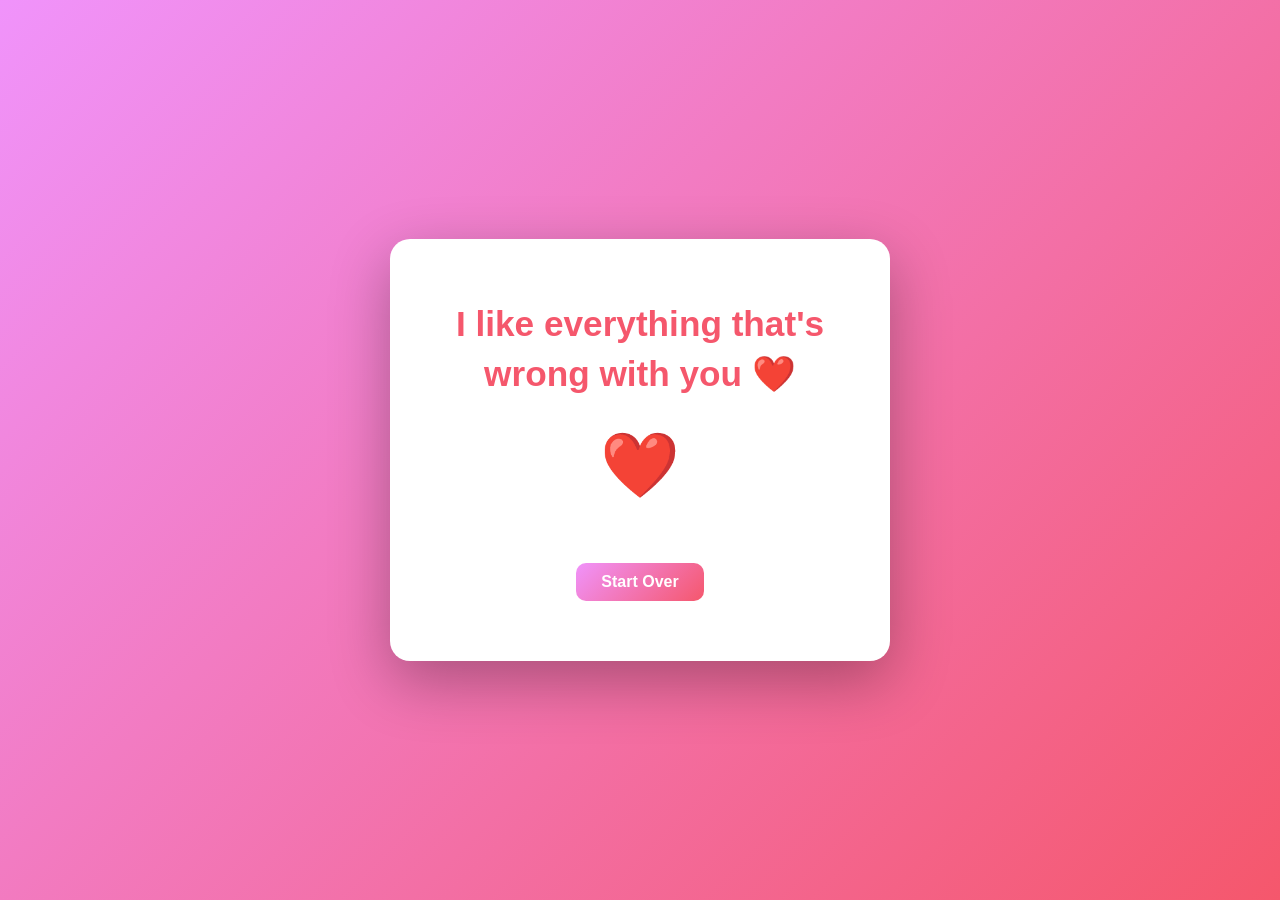
==== response.html @ 5f3c032d "Add response page with heartfelt message and heart animation" ====
<!DOCTYPE html>
<html lang="en">
<head>
    <meta charset="UTF-8">
    <meta name="viewport" content="width=device-width, initial-scale=1.0">
    <title>My Feelings</title>
    <style>
        * {
            margin: 0;
            padding: 0;
            box-sizing: border-box;
        }

        body {
            font-family: 'Arial', sans-serif;
            background: linear-gradient(135deg, #f093fb 0%, #f5576c 100%);
            min-height: 100vh;
            display: flex;
            justify-content: center;
            align-items: center;
        }

        .container {
            text-align: center;
            background: white;
            padding: 60px 40px;
            border-radius: 20px;
            box-shadow: 0 20px 60px rgba(0, 0, 0, 0.3);
            max-width: 500px;
            animation: slideIn 0.6s ease-out;
        }

        @keyframes slideIn {
            from {
                opacity: 0;
                transform: translateY(-30px);
            }
            to {
                opacity: 1;
                transform: translateY(0);
            }
        }

        h1 {
            color: #f5576c;
            font-size: 2.2em;
            margin-bottom: 20px;
            line-height: 1.4;
        }

        .heart {
            font-size: 4em;
            animation: heartbeat 1.2s infinite;
            margin: 30px 0;
        }

        @keyframes heartbeat {
            0% {
                transform: scale(1);
            }
            25% {
                transform: scale(1.1);
            }
            50% {
                transform: scale(1);
            }
            75% {
                transform: scale(1.1);
            }
            100% {
                transform: scale(1);
            }
        }

        .back-btn {
            margin-top: 30px;
            padding: 10px 25px;
            font-size: 1em;
            border: none;
            border-radius: 10px;
            background: linear-gradient(135deg, #f093fb 0%, #f5576c 100%);
            color: white;
            cursor: pointer;
            transition: all 0.3s ease;
            font-weight: bold;
        }

        .back-btn:hover {
            transform: scale(1.05);
            box-shadow: 0 10px 25px rgba(245, 87, 108, 0.4);
        }

        .back-btn:active {
            transform: scale(0.98);
        }
    </style>
</head>
<body>
    <div class="container">
        <h1>I like everything that's wrong with you ❤️</h1>
        <div class="heart">❤️</div>
        <button class="back-btn" onclick="goBack()">Start Over</button>
    </div>

    <script>
        function goBack() {
            window.location.href = 'index.html';
        }
    </script>
</body>
</html>
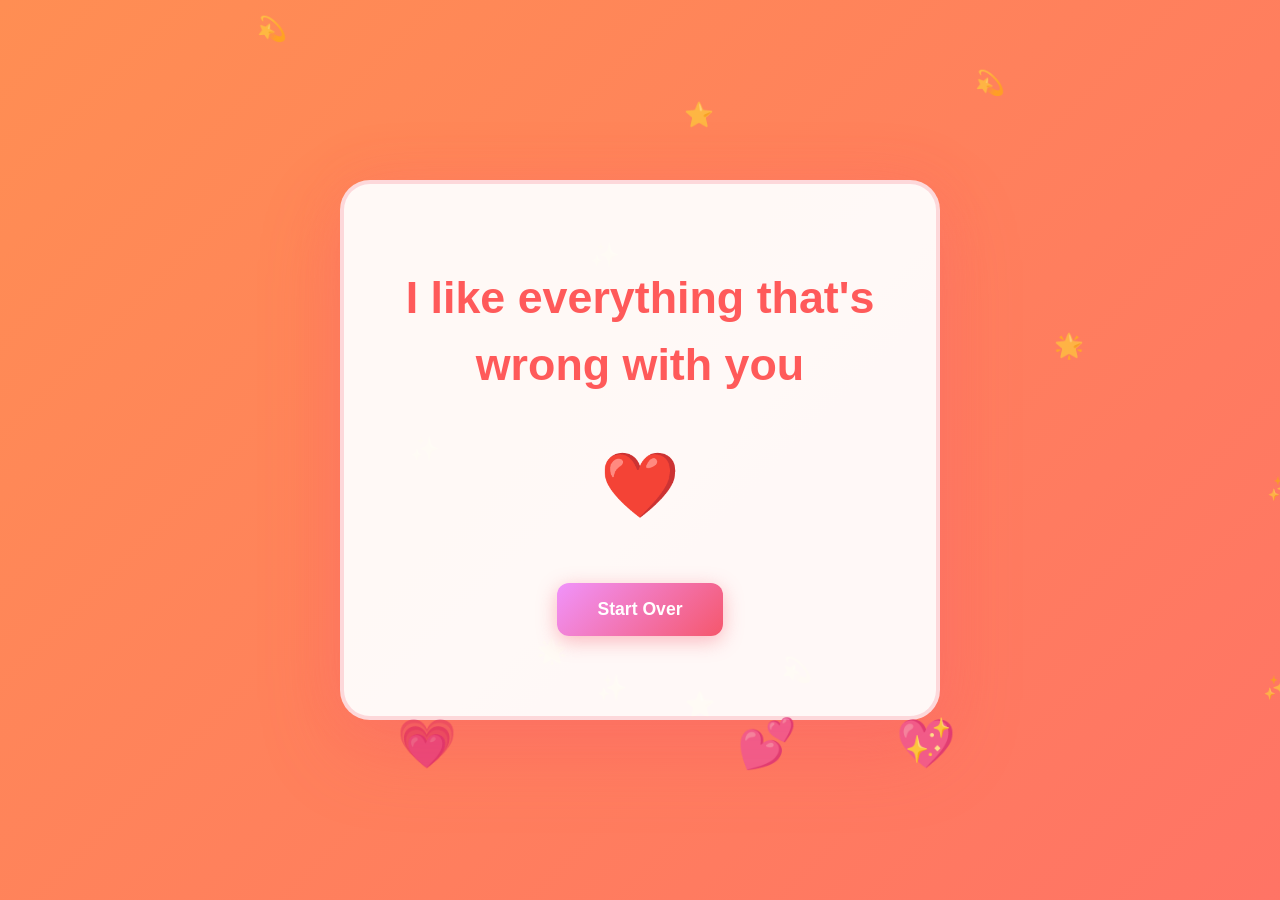
==== commit 6eb9ff59: "Make response page more animated with floating hearts, sparkles, and enhanced animations" ====
--- a/response.html
+++ b/response.html
@@ -3,7 +3,7 @@
 <head>
     <meta charset="UTF-8">
     <meta name="viewport" content="width=device-width, initial-scale=1.0">
-    <title>My Feelings</title>
+    <title>I Like Everything That's Wrong With You</title>
     <style>
         * {
             margin: 0;
@@ -13,99 +13,261 @@
 
         body {
             font-family: 'Arial', sans-serif;
-            background: linear-gradient(135deg, #f093fb 0%, #f5576c 100%);
+            background: linear-gradient(-45deg, #f093fb, #f5576c, #ff6b6b, #ff8e53);
+            background-size: 400% 400%;
             min-height: 100vh;
             display: flex;
             justify-content: center;
             align-items: center;
+            animation: gradientShift 15s ease infinite;
+            overflow: hidden;
+        }
+
+        @keyframes gradientShift {
+            0% { background-position: 0% 50%; }
+            50% { background-position: 100% 50%; }
+            100% { background-position: 0% 50%; }
+        }
+
+        /* Particle background */
+        .particles {
+            position: fixed;
+            top: 0;
+            left: 0;
+            width: 100%;
+            height: 100%;
+            pointer-events: none;
+            z-index: 0;
+        }
+
+        .particle {
+            position: absolute;
+            pointer-events: none;
         }
 
         .container {
             text-align: center;
-            background: white;
-            padding: 60px 40px;
-            border-radius: 20px;
-            box-shadow: 0 20px 60px rgba(0, 0, 0, 0.3);
-            max-width: 500px;
-            animation: slideIn 0.6s ease-out;
-        }
-
-        @keyframes slideIn {
+            background: rgba(255, 255, 255, 0.95);
+            padding: 80px 50px;
+            border-radius: 30px;
+            box-shadow: 0 30px 80px rgba(245, 87, 108, 0.3), 0 0 60px rgba(255, 107, 107, 0.2);
+            max-width: 600px;
+            animation: slideInScale 1s cubic-bezier(0.34, 1.56, 0.64, 1);
+            position: relative;
+            z-index: 10;
+            border: 4px solid rgba(245, 87, 108, 0.2);
+        }
+
+        @keyframes slideInScale {
             from {
                 opacity: 0;
-                transform: translateY(-30px);
+                transform: translateY(-60px) scale(0.7) rotateX(20deg);
             }
             to {
                 opacity: 1;
-                transform: translateY(0);
+                transform: translateY(0) scale(1) rotateX(0);
             }
         }
 
         h1 {
-            color: #f5576c;
-            font-size: 2.2em;
-            margin-bottom: 20px;
-            line-height: 1.4;
-        }
-
-        .heart {
+            color: #ff5a5a;
+            font-size: 2.8em;
+            margin-bottom: 30px;
+            line-height: 1.5;
+            animation: textGlow 2.5s ease-in-out infinite;
+        }
+
+        @keyframes textGlow {
+            0%, 100% { 
+                text-shadow: 0 0 10px rgba(255, 107, 107, 0.5);
+                transform: scale(1);
+            }
+            50% { 
+                text-shadow: 0 0 30px rgba(255, 107, 107, 0.8);
+                transform: scale(1.02);
+            }
+        }
+
+        .heart-emoji {
             font-size: 4em;
-            animation: heartbeat 1.2s infinite;
-            margin: 30px 0;
-        }
-
-        @keyframes heartbeat {
+            display: inline-block;
+            animation: heartBeat 0.6s ease-in-out infinite;
+            margin: 20px 0;
+        }
+
+        @keyframes heartBeat {
+            0%, 100% { transform: scale(1); }
+            25% { transform: scale(1.3); }
+            50% { transform: scale(1); }
+        }
+
+        .heart-float {
+            position: absolute;
+            font-size: 3em;
+            opacity: 0.8;
+            animation: floatUp 3s ease-in infinite;
+        }
+
+        @keyframes floatUp {
             0% {
-                transform: scale(1);
-            }
-            25% {
-                transform: scale(1.1);
-            }
-            50% {
-                transform: scale(1);
-            }
-            75% {
-                transform: scale(1.1);
+                transform: translateY(0) translateX(0) scale(1);
+                opacity: 1;
             }
             100% {
-                transform: scale(1);
-            }
-        }
-
-        .back-btn {
-            margin-top: 30px;
-            padding: 10px 25px;
-            font-size: 1em;
+                transform: translateY(-100px) translateX(20px) scale(0.5);
+                opacity: 0;
+            }
+        }
+
+        .button-group {
+            margin-top: 40px;
+            display: flex;
+            justify-content: center;
+            gap: 15px;
+        }
+
+        button {
+            padding: 16px 40px;
+            font-size: 1.1em;
             border: none;
-            border-radius: 10px;
+            border-radius: 12px;
+            cursor: pointer;
+            transition: all 0.3s cubic-bezier(0.34, 1.56, 0.64, 1);
+            font-weight: bold;
+            position: relative;
+            overflow: hidden;
+        }
+
+        button::before {
+            content: '';
+            position: absolute;
+            top: 50%;
+            left: 50%;
+            width: 0;
+            height: 0;
+            background: rgba(255, 255, 255, 0.5);
+            border-radius: 50%;
+            transform: translate(-50%, -50%);
+            transition: width 0.6s, height 0.6s;
+        }
+
+        button:hover::before {
+            width: 300px;
+            height: 300px;
+        }
+
+        .start-over-btn {
             background: linear-gradient(135deg, #f093fb 0%, #f5576c 100%);
             color: white;
-            cursor: pointer;
-            transition: all 0.3s ease;
-            font-weight: bold;
-        }
-
-        .back-btn:hover {
-            transform: scale(1.05);
-            box-shadow: 0 10px 25px rgba(245, 87, 108, 0.4);
-        }
-
-        .back-btn:active {
-            transform: scale(0.98);
+            box-shadow: 0 5px 20px rgba(245, 87, 108, 0.4);
+        }
+
+        .start-over-btn:hover {
+            transform: translateY(-5px) scale(1.08);
+            box-shadow: 0 12px 35px rgba(245, 87, 108, 0.6);
+        }
+
+        /* Sparkle effect */
+        .sparkle {
+            position: absolute;
+            pointer-events: none;
+        }
+
+        @keyframes sparkle {
+            0% {
+                opacity: 1;
+                transform: scale(1) rotate(0deg);
+            }
+            100% {
+                opacity: 0;
+                transform: scale(0) rotate(360deg) translateY(-30px);
+            }
+        }
+
+        /* Pulsing stars */
+        .star {
+            position: absolute;
+            font-size: 1.5em;
+            opacity: 0.6;
+            animation: pulse 1.5s ease-in-out infinite;
+        }
+
+        @keyframes pulse {
+            0%, 100% { opacity: 0.3; transform: scale(1); }
+            50% { opacity: 1; transform: scale(1.3); }
         }
     </style>
 </head>
 <body>
+    <div class="particles" id="particles"></div>
+    
     <div class="container">
-        <h1>I like everything that's wrong with you ❤️</h1>
-        <div class="heart">❤️</div>
-        <button class="back-btn" onclick="goBack()">Start Over</button>
+        <h1>I like everything that's wrong with you</h1>
+        <div class="heart-emoji" id="mainHeart">❤️</div>
+        
+        <div class="button-group">
+            <button class="start-over-btn" onclick="goHome()">Start Over</button>
+        </div>
     </div>
 
     <script>
-        function goBack() {
+        // Create floating hearts
+        function createFloatingHearts() {
+            const container = document.querySelector('.container');
+            const colors = ['❤️', '💕', '💖', '💗', '💝'];
+            
+            setInterval(() => {
+                const heart = document.createElement('div');
+                heart.className = 'heart-float';
+                heart.innerHTML = colors[Math.floor(Math.random() * colors.length)];
+                heart.style.left = Math.random() * 100 + '%';
+                heart.style.top = '100%';
+                heart.style.animationDuration = (2 + Math.random() * 1) + 's';
+                container.appendChild(heart);
+                
+                setTimeout(() => heart.remove(), 3000);
+            }, 300);
+        }
+
+        // Create sparkles on mouse move
+        document.addEventListener('mousemove', (e) => {
+            if (Math.random() > 0.95) {
+                const sparkle = document.createElement('div');
+                sparkle.className = 'sparkle';
+                sparkle.innerHTML = '✨';
+                sparkle.style.left = e.clientX + 'px';
+                sparkle.style.top = e.clientY + 'px';
+                sparkle.style.fontSize = (10 + Math.random() * 20) + 'px';
+                sparkle.style.animation = `sparkle ${1 + Math.random() * 0.5}s ease-out forwards`;
+                document.body.appendChild(sparkle);
+                
+                setTimeout(() => sparkle.remove(), 1500);
+            }
+        });
+
+        // Create background particles
+        function createParticles() {
+            const particles = document.getElementById('particles');
+            const symbols = ['✨', '⭐', '💫', '🌟'];
+            
+            for (let i = 0; i < 12; i++) {
+                const star = document.createElement('div');
+                star.className = 'star';
+                star.innerHTML = symbols[Math.floor(Math.random() * symbols.length)];
+                star.style.left = Math.random() * 100 + '%';
+                star.style.top = Math.random() * 100 + '%';
+                star.style.animationDelay = Math.random() * 2 + 's';
+                particles.appendChild(star);
+            }
+        }
+
+        function goHome() {
             window.location.href = 'index.html';
         }
+
+        // Initialize
+        createParticles();
+        createFloatingHearts();
     </script>
 </body>
 </html>
